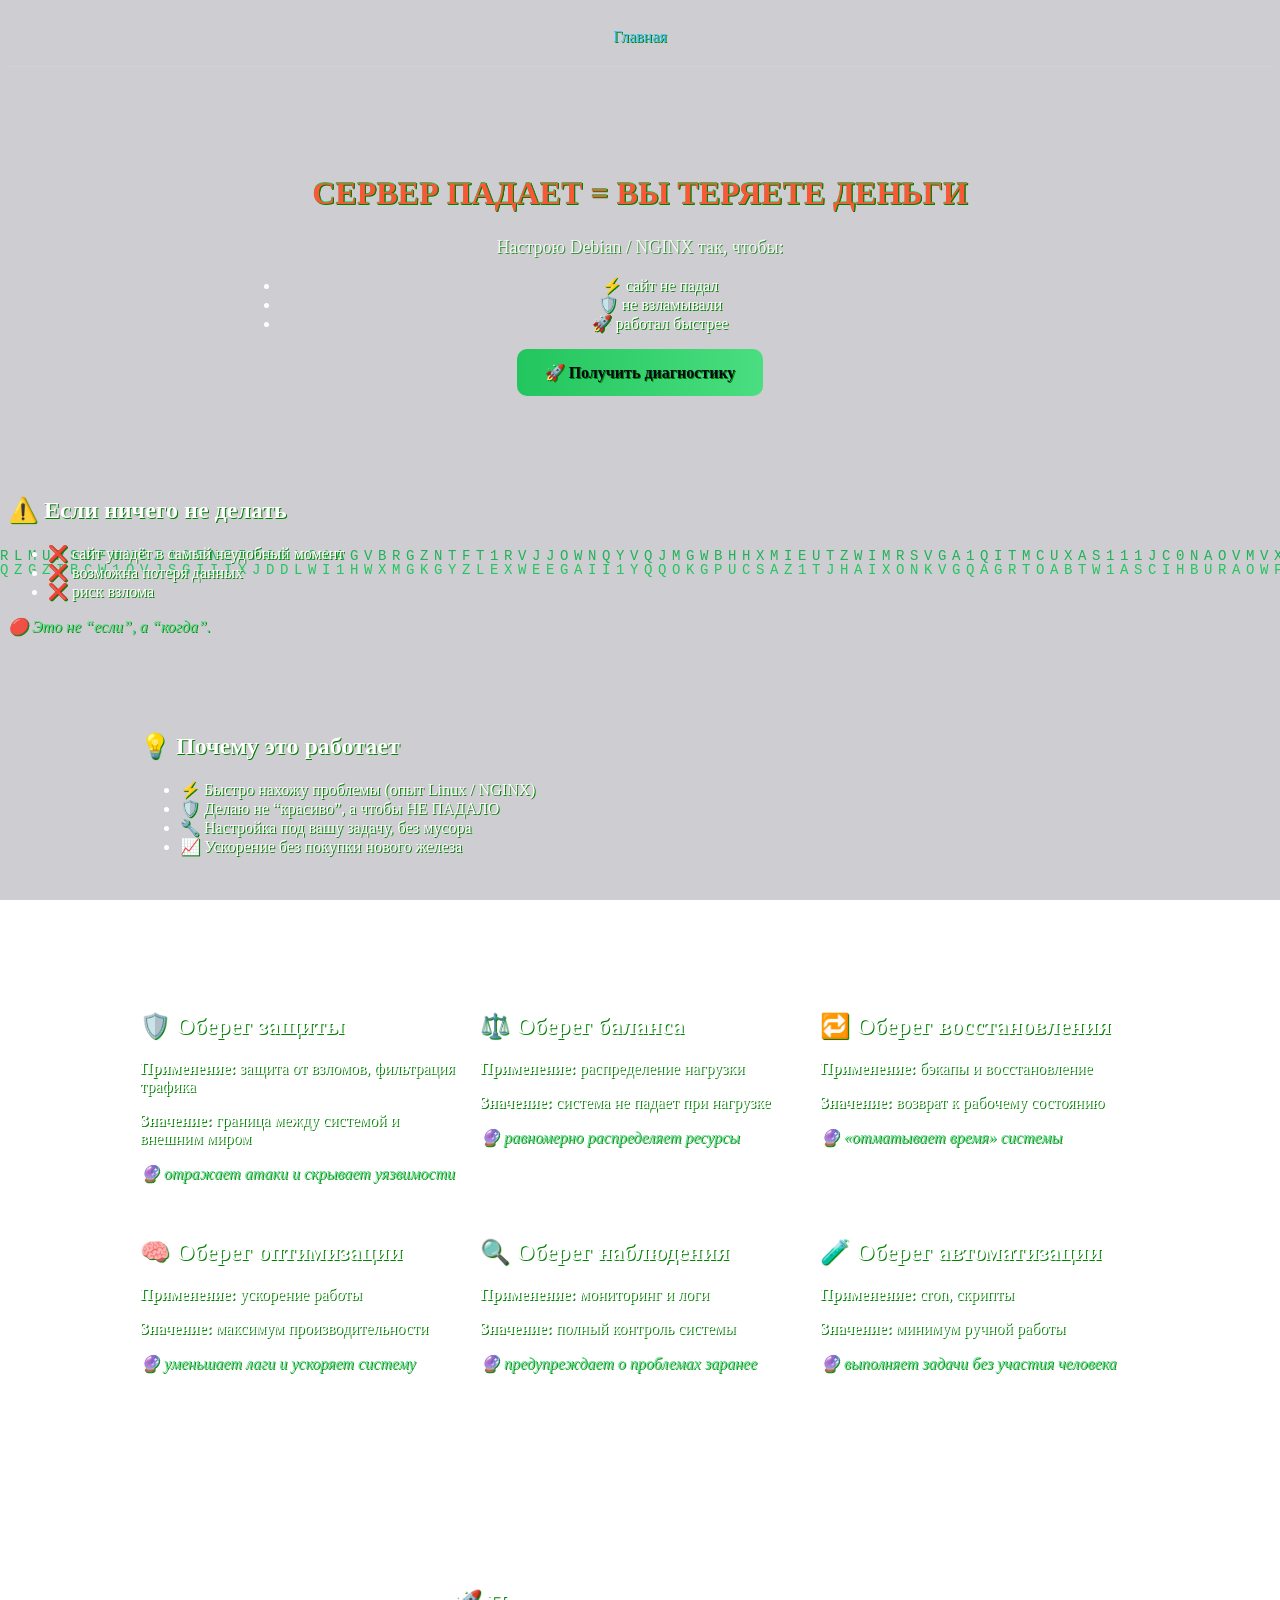
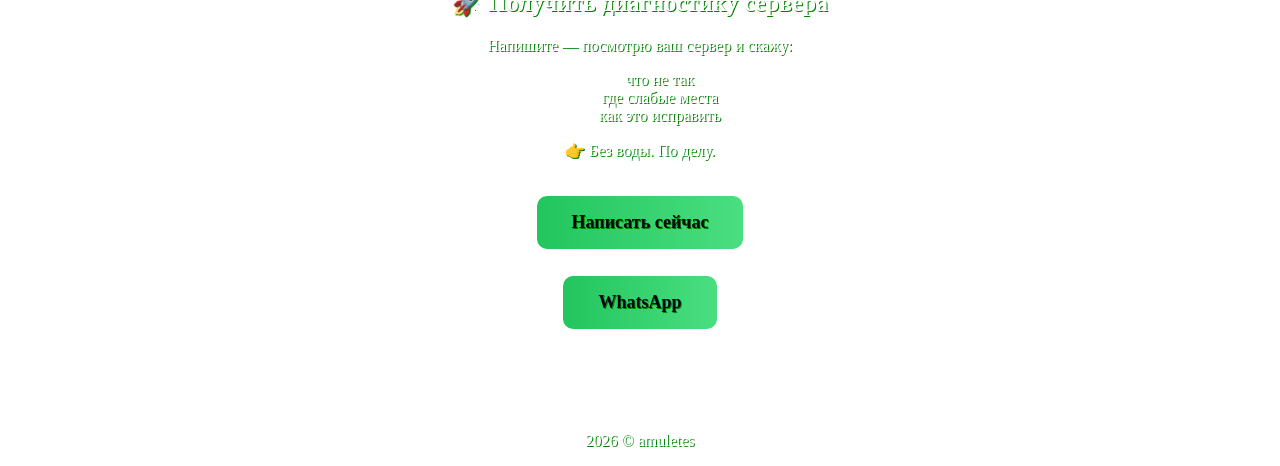
==== amuletes.html @ 2f161e9b "whatsapp" ====
<!DOCTYPE html>
<html lang="en">
<head>
    <meta charset="UTF-8">
    <meta name="viewport" content="width=device-width, initial-scale=1.0">
    <title>Amuletes</title>
    <link rel="shortcut icon" href="logo.png" type="image/x-icon">
    <meta name="description" content="Амулеты для защиты кАмпуктера от коммунистических сил">
    <style>
         /* Matrix rain */
    canvas {
      position:fixed;
      top:0;
      left:0;
      z-index:-1;
    }
    body{
        color:white;
        text-shadow: 1px 1px green;
    }
     header {
      padding:20px;
      text-align:center;
      border-bottom:1px solid rgba(255,255,255,0.1);
    }
    nav a {
      margin:0 15px;
      color:#38bdf8;
      text-decoration:none;
      transition:0.3s;
    }

    nav a:hover {
      color:#22c55e;
      text-shadow:0 0 10px #22c55e;
    }

    section {
      padding:60px 20px;
      max-width:1000px;
      margin:auto;
    }

        .hero {
  text-align:center;
  padding:80px 20px;
  max-width:800px;
  margin:auto;
}

.hero-sub {
  margin-top:15px;
  opacity:0.8;
  font-size:18px;
}

.hero-sub.strong {
  color:#4ade80;
  font-weight:600;
}

.hero-actions {
  margin-top:30px;
}
.btn {
  display:inline-block;
  padding:14px 28px;
  border-radius:10px;
  background: linear-gradient(90deg,#22c55e,#4ade80);
  color:#020617;
  text-decoration:none;
  font-weight:bold;
  transition:0.3s;
}

.btn:hover {
  transform:scale(1.05);
  box-shadow:0 0 20px #22c55e;
}
.btn.ghost {
  background:transparent;
  border:1px solid #38bdf8;
  color:#38bdf8;
  margin-left:10px;
}
        /* Grid layout */
#amulets {
  display: grid;
  grid-template-columns: repeat(auto-fit, minmax(260px, 1fr));
  gap: 20px;
}

.glitch {
  position:relative;
  font-size:32px;
}

.glitch::before,
.glitch::after {
  content:attr(data-text);
  position:absolute;
  left:0;
  width:100%;
}

.glitch::before {
  color:#22c55e;
  animation:glitchTop 1s infinite;
}

.glitch::after {
  color:#f85838;
  animation:glitchBottom 1.5s infinite;
  top:1px;
}

@keyframes glitchTop {
  0%{transform:translate(0);}
  50%{transform:translate(-2px,-2px);}
  100%{transform:translate(0);}
}

@keyframes glitchBottom {
  0%{transform:translate(0);}
  50%{transform:translate(2px,2px);}
  100%{transform:translate(0);}
}

/* Card улучшение */
.card {
  position: relative;
  overflow: hidden;
}

/* Glow при наведении */
.card::before {
  content: \"\";
  position: absolute;
  inset: 0;
  background: linear-gradient(120deg, transparent, rgba(34,197,94,0.3), transparent);
  opacity: 0;
  transition: 0.5s;
}

.card:hover::before {
  opacity: 1;
}

/* Магический текст */
.magic {
  margin-top: 10px;
  color: #4ade80;
  font-style: italic;
  opacity: 0.9;
}

/* Анимация появления */
.reveal {
  opacity: 0;
  transform: translateY(40px) scale(0.98);
  transition: 0.6s ease;
}

.reveal.active {
  opacity: 1;
  transform: translateY(0) scale(1);
}
.center {
  text-align:center;
}

.cta .big {
  margin-top:20px;
  font-size:18px;
  padding:16px 35px;
}

.cta {
  margin-top:60px;
}
.pulse {
  animation: pulse 1.5s infinite;
}

@keyframes pulse {
  0% { box-shadow: 0 0 0 0 rgba(34,197,94,0.6); }
  70% { box-shadow: 0 0 0 15px rgba(34,197,94,0); }
  100% { box-shadow: 0 0 0 0 rgba(34,197,94,0); }
}
    footer{
        text-align: center;
    }
    </style>
    <script type="application/ld+json">
{
  "@context": "https://schema.org",
  "@type": "Service",
  "name": "Обереги кАмпуктора",
  "url": "https://amulets-kampuktera.qucu.ru/amuletes",
  "description": "Виды оберегов для сервера: защита, балансировка, оптимизация, мониторинг и автоматизация. Настройка Debian и NGINX.",
  "provider": {
    "@type": "Person",
    "name": "Amir"
  },
  "areaServed": "Worldwide",
  "hasOfferCatalog": {
    "@type": "OfferCatalog",
    "name": "Виды оберегов",
    "itemListElement": [
      {
        "@type": "Offer",
        "itemOffered": {
          "@type": "Service",
          "name": "Оберег защиты",
          "description": "Firewall и защита от атак, фильтрация трафика и безопасность сервера"
        }
      },
      {
        "@type": "Offer",
        "itemOffered": {
          "@type": "Service",
          "name": "Оберег баланса",
          "description": "Распределение нагрузки и защита от перегрузки CPU и RAM"
        }
      },
      {
        "@type": "Offer",
        "itemOffered": {
          "@type": "Service",
          "name": "Оберег восстановления",
          "description": "Бэкапы и восстановление данных при сбоях"
        }
      },
      {
        "@type": "Offer",
        "itemOffered": {
          "@type": "Service",
          "name": "Оберег оптимизации",
          "description": "Ускорение работы сервера и сайтов"
        }
      },
      {
        "@type": "Offer",
        "itemOffered": {
          "@type": "Service",
          "name": "Оберег наблюдения",
          "description": "Мониторинг, логирование и контроль системы"
        }
      },
      {
        "@type": "Offer",
        "itemOffered": {
          "@type": "Service",
          "name": "Оберег автоматизации",
          "description": "Автоматизация задач с помощью cron и скриптов"
        }
      }
    ]
  }
}
</script>
<script type="application/ld+json">
{
  "@context": "https://schema.org",
  "@type": "FAQPage",
  "mainEntity": [

    {
      "@type": "Question",
      "name": "Какие бывают обереги кАмпуктора?",
      "acceptedAnswer": {
        "@type": "Answer",
        "text": "Основные виды: защита, балансировка, восстановление, оптимизация, мониторинг и автоматизация сервера."
      }
    },

    {
      "@type": "Question",
      "name": "Какой оберег нужен моему серверу?",
      "acceptedAnswer": {
        "@type": "Answer",
        "text": "Это зависит от проблем: если сервер падает — нужен баланс, если есть риск взлома — защита, если тормозит — оптимизация."
      }
    },

    {
      "@type": "Question",
      "name": "Можно ли использовать несколько оберегов одновременно?",
      "acceptedAnswer": {
        "@type": "Answer",
        "text": "Да, максимальный эффект достигается при комплексной настройке нескольких оберегов одновременно."
      }
    },

    {
      "@type": "Question",
      "name": "Насколько это увеличивает стабильность сервера?",
      "acceptedAnswer": {
        "@type": "Answer",
        "text": "Правильная настройка может снизить количество сбоев и увеличить стабильность работы сервера в несколько раз."
      }
    }

  ]
}
</script>
<script type="application/ld+json">
{
  "@context": "https://schema.org",
  "@type": "BreadcrumbList",
  "itemListElement": [
    {
      "@type": "ListItem",
      "position": 1,
      "name": "Главная",
      "item": "https://amulets-kampuktera.qucu.ru/"
    },
    {
      "@type": "ListItem",
      "position": 2,
      "name": "Обереги",
      "item": "https://amulets-kampuktera.qucu.ru/amuletes"
    }
  ]
}
</script>
</head>
<body>
    <canvas id="matrix"></canvas>
    <main>
<!-- <section class="hero">

  <h1 class="glitch" data-text="ТВОЙ СЕРВЕР ПОД УГРОЗОЙ">
    ТВОЙ СЕРВЕР ПОД УГРОЗОЙ
  </h1>

  <p class="hero-sub">
    Если сайт тормозит, падает или может быть взломан — ты уже теряешь деньги.
  </p>

  <p class="hero-sub strong">
    Я настраиваю защиту, стабильность и ускорение серверов на Debian + NGINX.
  </p>

  <div class="hero-actions">
    <a href="#contact" class="btn">🚀 Получить диагностику</a>
    <a href="#amulets" class="btn ghost">Смотреть решения</a>
  </div>

</section> -->
<header>
    <nav>
        <a href="/">Главная</a>
        <!-- <a href="/amuletes">Обереги</a> -->
    </nav>
</header>
 
<section class="hero">

  <h1 class="glitch" data-text="СЕРВЕР ПАДАЕТ = ВЫ ТЕРЯЕТЕ ДЕНЬГИ">
    СЕРВЕР ПАДАЕТ = ВЫ ТЕРЯЕТЕ ДЕНЬГИ
  </h1>

  <p class="hero-sub">
    Настрою Debian / NGINX так, чтобы:
  </p>

  <ul class="hero-list">
    <li>⚡ сайт не падал</li>
    <li>🛡️ не взламывали</li>
    <li>🚀 работал быстрее</li>
  </ul>

  <a href="#contact" class="btn big">
    🚀 Получить диагностику
  </a>

</section>
<div class="card reveal">

  <h2>⚠️ Если ничего не делать</h2>

  <ul>
    <li>❌ сайт упадёт в самый неудобный момент</li>
    <li>❌ возможна потеря данных</li>
    <li>❌ риск взлома</li>
  </ul>

  <p class="magic">
    🔴 Это не “если”, а “когда”.
  </p>

</div>
<section class="trust">

  <div class="card reveal">
    <h2>💡 Почему это работает</h2>

    <ul>
      <li>⚡ Быстро нахожу проблемы (опыт Linux / NGINX)</li>
      <li>🛡️ Делаю не “красиво”, а чтобы НЕ ПАДАЛО</li>
      <li>🔧 Настройка под вашу задачу, без мусора</li>
      <li>📈 Ускорение без покупки нового железа</li>
    </ul>

  </div>

</section>
            <section id="amulets">

  <div class="card reveal">
    <h2>🛡️ Оберег защиты</h2>
    <p><strong>Применение:</strong> защита от взломов, фильтрация трафика</p>
    <p><strong>Значение:</strong> граница между системой и внешним миром</p>
    <p class="magic">🔮 отражает атаки и скрывает уязвимости</p>
  </div>

  <div class="card reveal">
    <h2>⚖️ Оберег баланса</h2>
    <p><strong>Применение:</strong> распределение нагрузки</p>
    <p><strong>Значение:</strong> система не падает при нагрузке</p>
    <p class="magic">🔮 равномерно распределяет ресурсы</p>
  </div>

  <div class="card reveal">
    <h2>🔁 Оберег восстановления</h2>
    <p><strong>Применение:</strong> бэкапы и восстановление</p>
    <p><strong>Значение:</strong> возврат к рабочему состоянию</p>
    <p class="magic">🔮 «отматывает время» системы</p>
  </div>

  <div class="card reveal">
    <h2>🧠 Оберег оптимизации</h2>
    <p><strong>Применение:</strong> ускорение работы</p>
    <p><strong>Значение:</strong> максимум производительности</p>
    <p class="magic">🔮 уменьшает лаги и ускоряет систему</p>
  </div>

  <div class="card reveal">
    <h2>🔍 Оберег наблюдения</h2>
    <p><strong>Применение:</strong> мониторинг и логи</p>
    <p><strong>Значение:</strong> полный контроль системы</p>
    <p class="magic">🔮 предупреждает о проблемах заранее</p>
  </div>

  <div class="card reveal">
    <h2>🧪 Оберег автоматизации</h2>
    <p><strong>Применение:</strong> cron, скрипты</p>
    <p><strong>Значение:</strong> минимум ручной работы</p>
    <p class="magic">🔮 выполняет задачи без участия человека</p>
  </div>

</section>


<section id="contact" class="cta">

  <div class="card reveal center">

    <h2>🚀 Получить диагностику сервера</h2>

    <p>
      Напишите — посмотрю ваш сервер и скажу:
    </p>

    <ul>
      <li>что не так</li>
      <li>где слабые места</li>
      <li>как это исправить</li>
    </ul>

    <p class="strong">👉 Без воды. По делу.</p>

    <a href="mailto:lucky@qucu.ru" class="btn big">
      Написать сейчас
    </a>
    <br style="margin-top:17px;">
    <a href="https://wa.me/+79528885656" class="btn big" style="margin:27px;">WhatsApp</a>
  </div>

</section>
    </main>
    <footer>
        <p><span id="date"></span> &copy; amuletes</p>
    </footer>
</body>
<script src="js/matrix.js"></script>

<script>
const elements = document.querySelectorAll('.reveal');

const observer = new IntersectionObserver(entries => {
  entries.forEach(entry => {
    if (entry.isIntersecting) {
      entry.target.classList.add('active');
    }
  });
});

elements.forEach(el => observer.observe(el));

//data
document.getElementById("date").textContent=new Date().getFullYear();
</script>
</html>
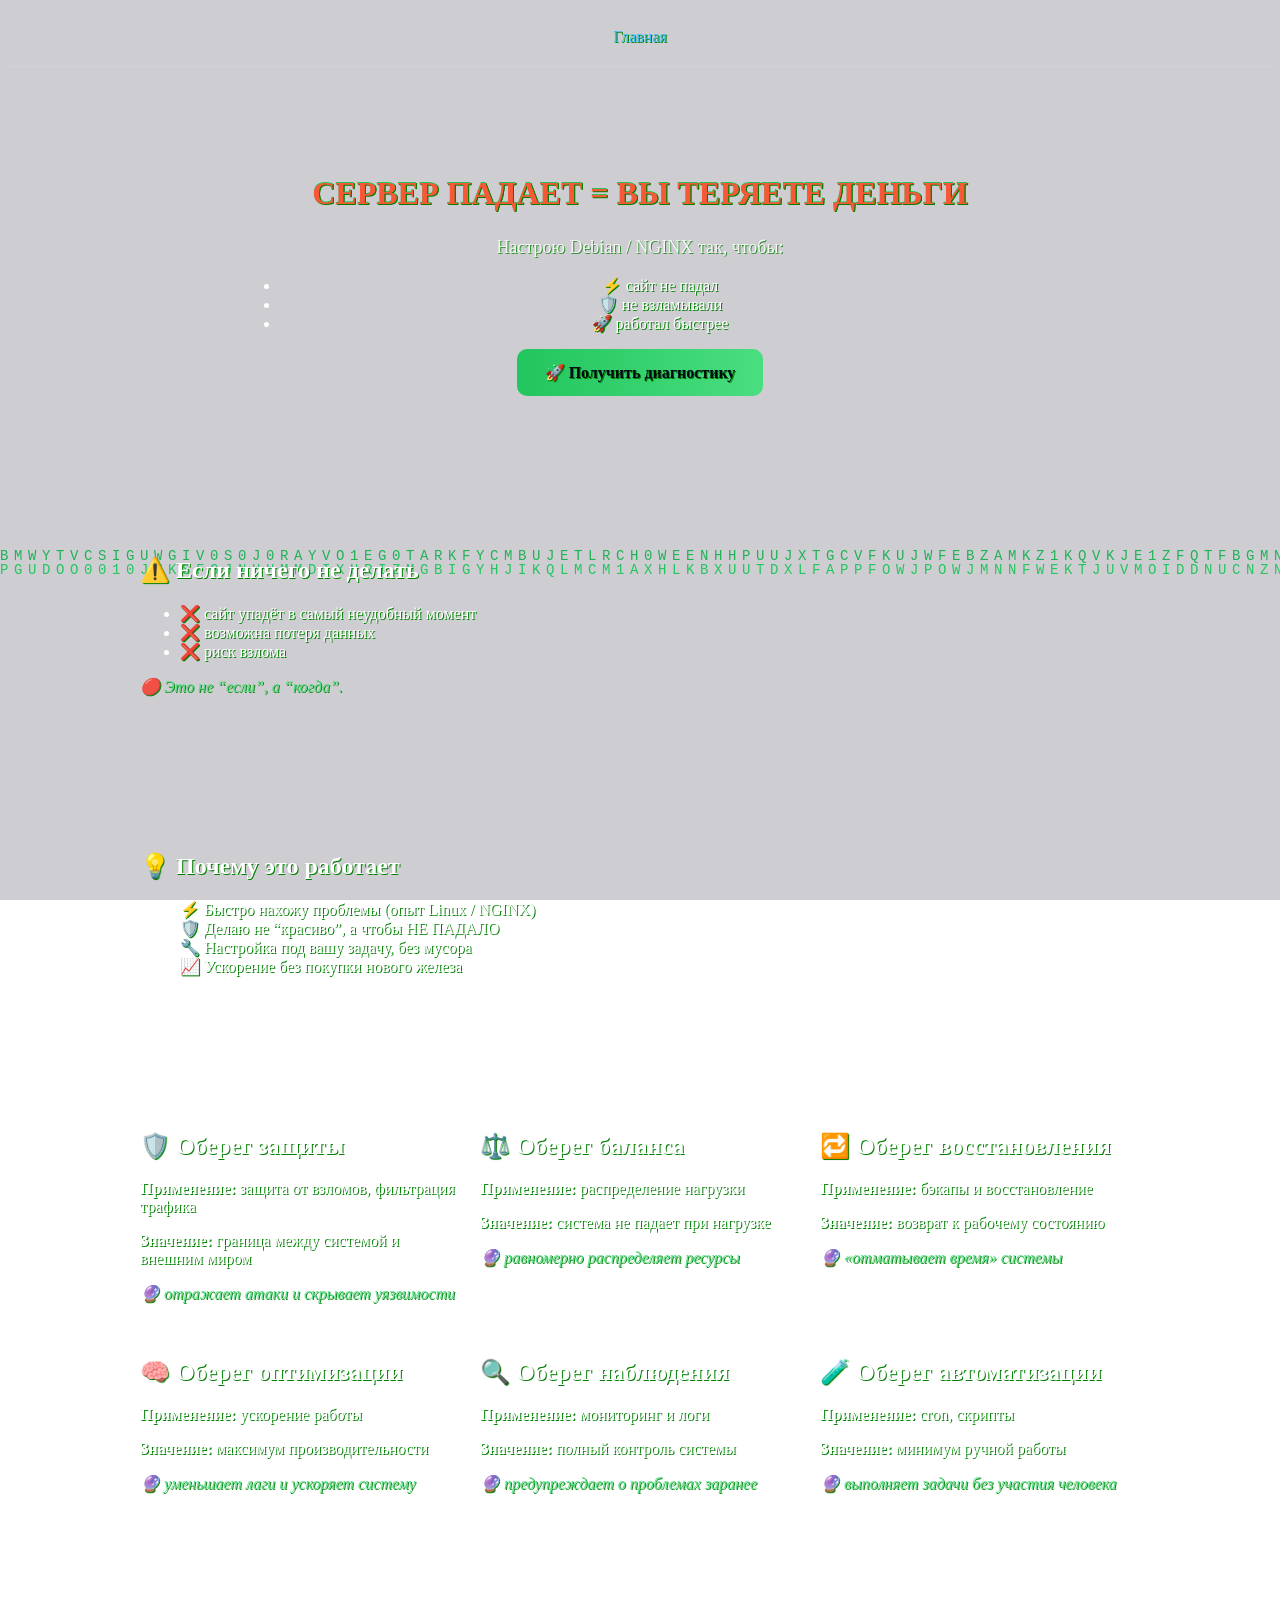
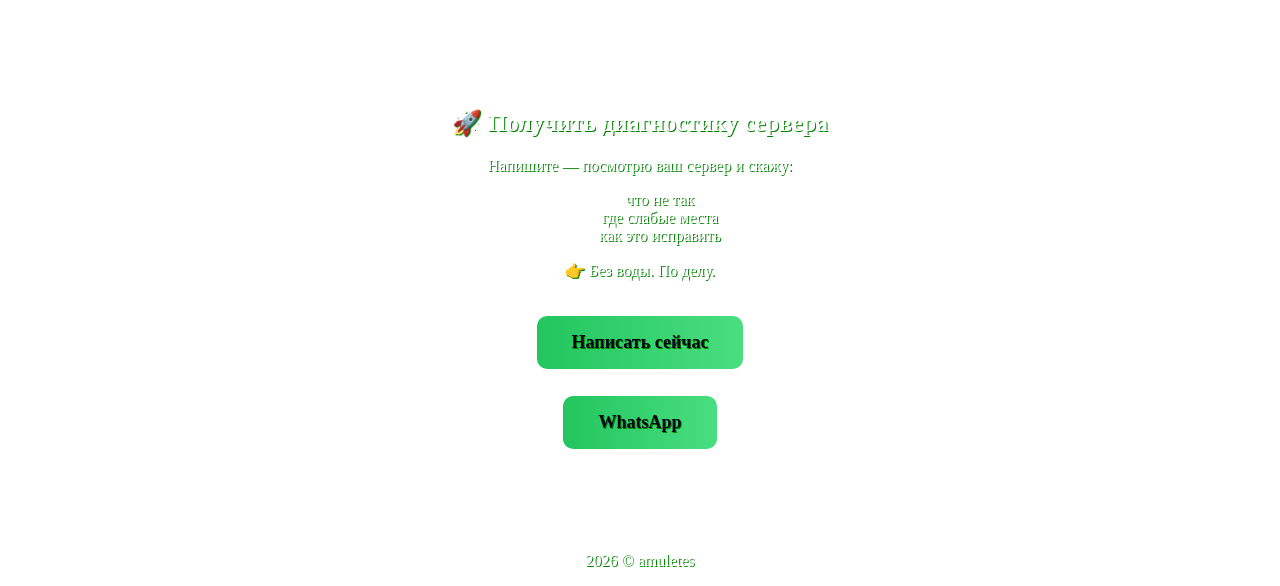
==== commit 28270bc6: "sdf" ====
--- a/amuletes.html
+++ b/amuletes.html
@@ -376,21 +376,23 @@
   </a>
 
 </section>
-<div class="card reveal">
-
-  <h2>⚠️ Если ничего не делать</h2>
-
-  <ul>
-    <li>❌ сайт упадёт в самый неудобный момент</li>
-    <li>❌ возможна потеря данных</li>
-    <li>❌ риск взлома</li>
-  </ul>
-
-  <p class="magic">
-    🔴 Это не “если”, а “когда”.
-  </p>
+<section class="trust">
+    <div class="card reveal">
+
+    <h2>⚠️ Если ничего не делать</h2>
+
+    <ul>
+        <li>❌ сайт упадёт в самый неудобный момент</li>
+        <li>❌ возможна потеря данных</li>
+        <li>❌ риск взлома</li>
+    </ul>
+
+    <p class="magic">
+        🔴 Это не “если”, а “когда”.
+    </p>
 
 </div>
+</section>
 <section class="trust">
 
   <div class="card reveal">
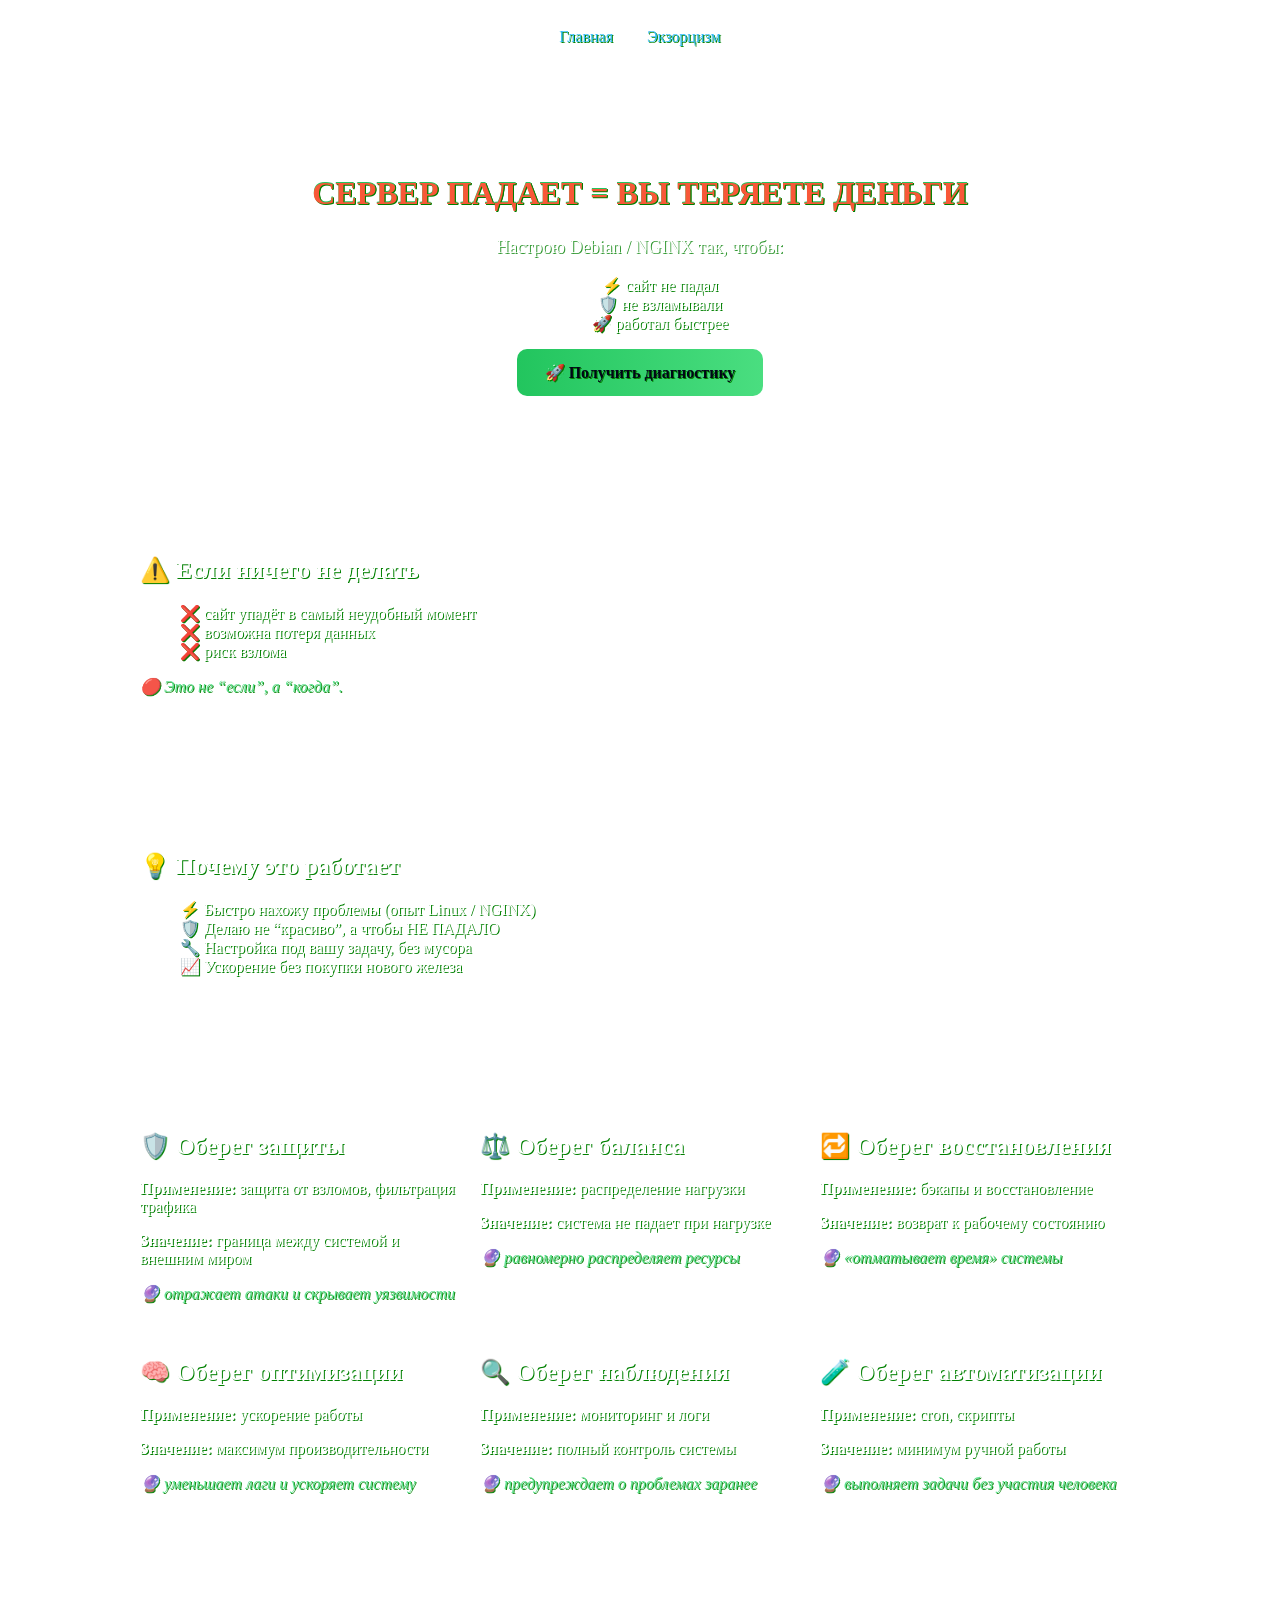
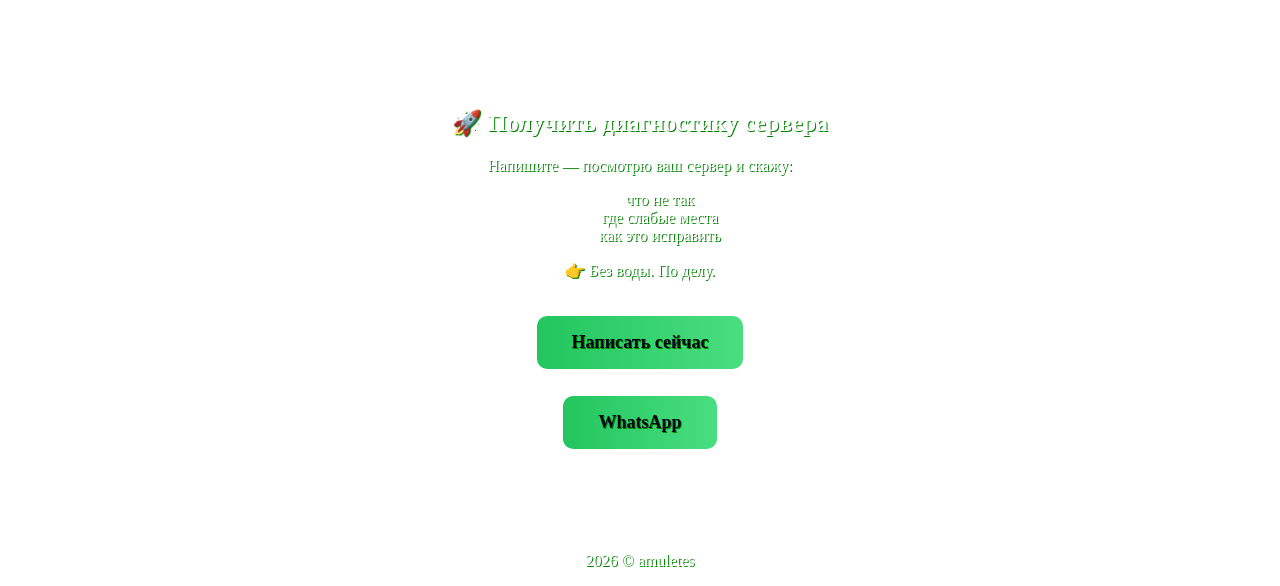
==== commit 27f02ac3: "exsorcism" ====
--- a/amuletes.html
+++ b/amuletes.html
@@ -352,6 +352,7 @@
     <nav>
         <a href="/">Главная</a>
         <!-- <a href="/amuletes">Обереги</a> -->
+         <a href="/exorcism">Экзорцизм</a>
     </nav>
 </header>
  
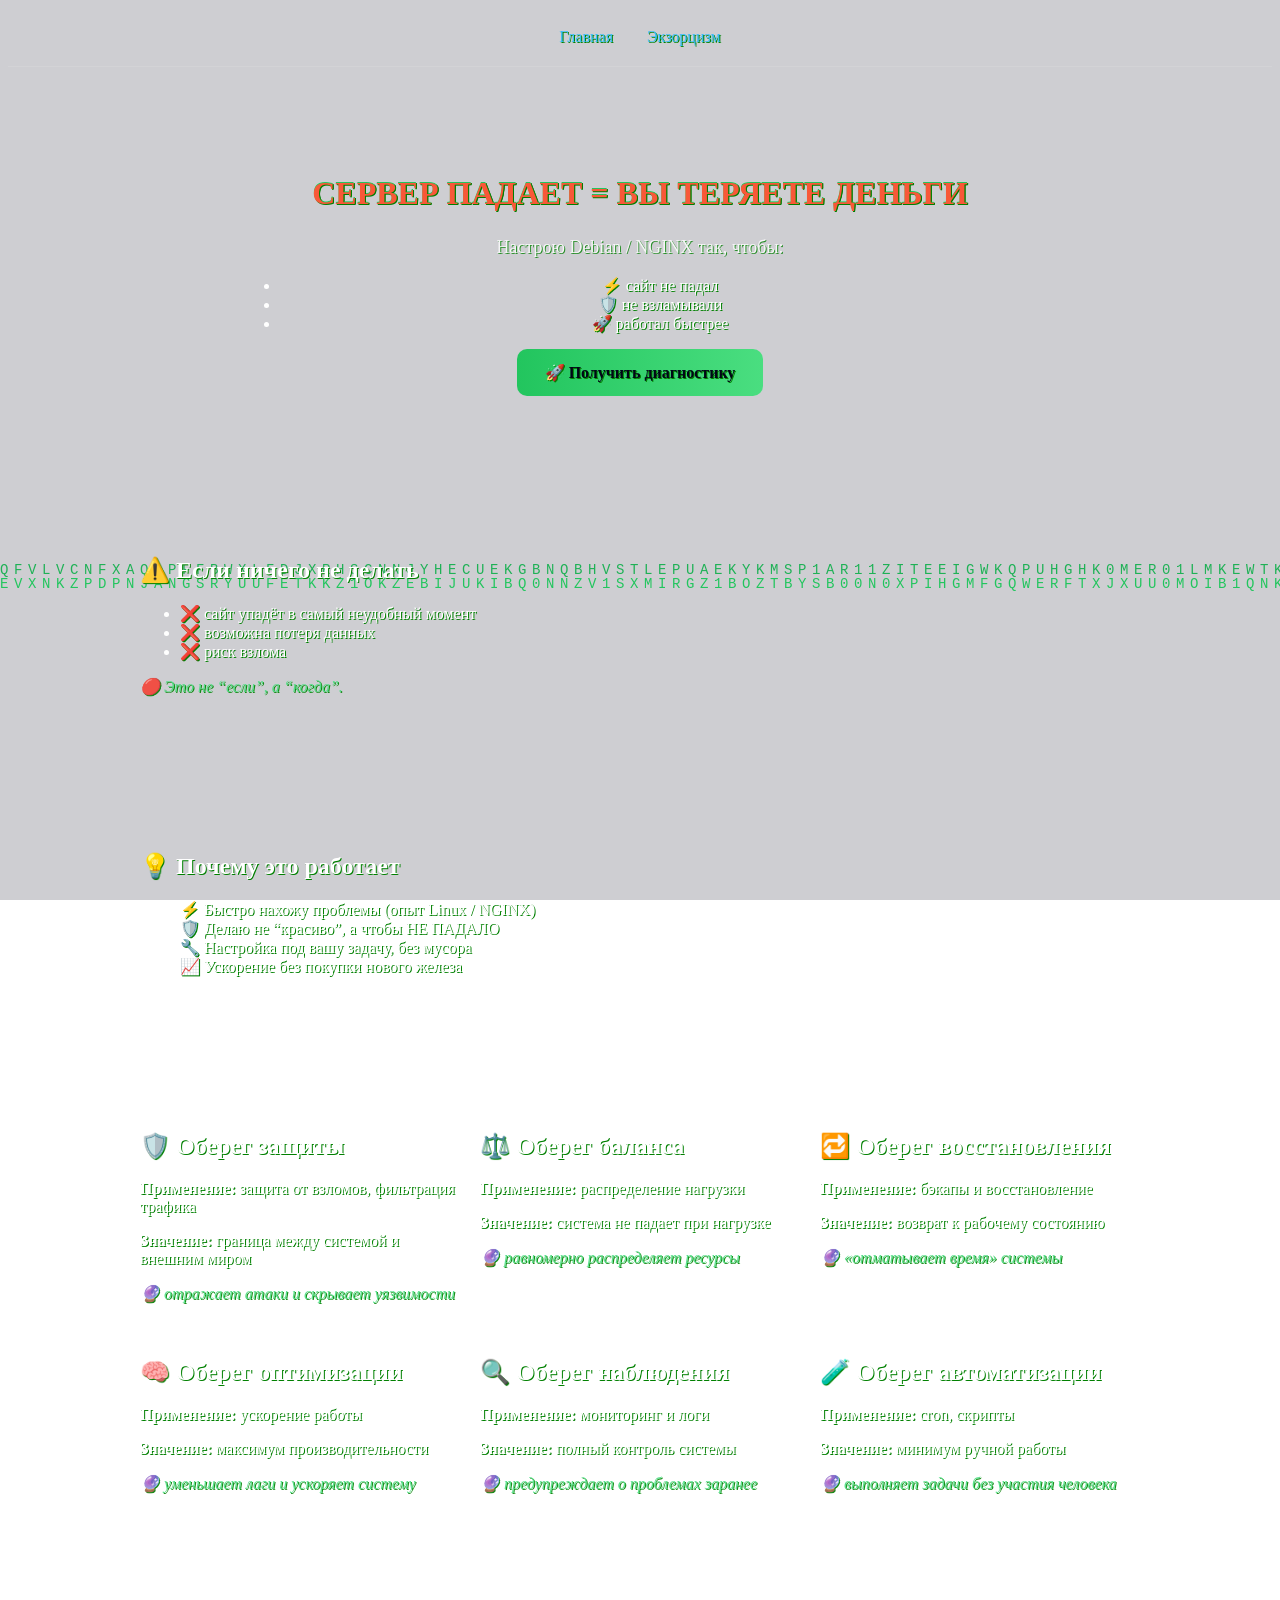
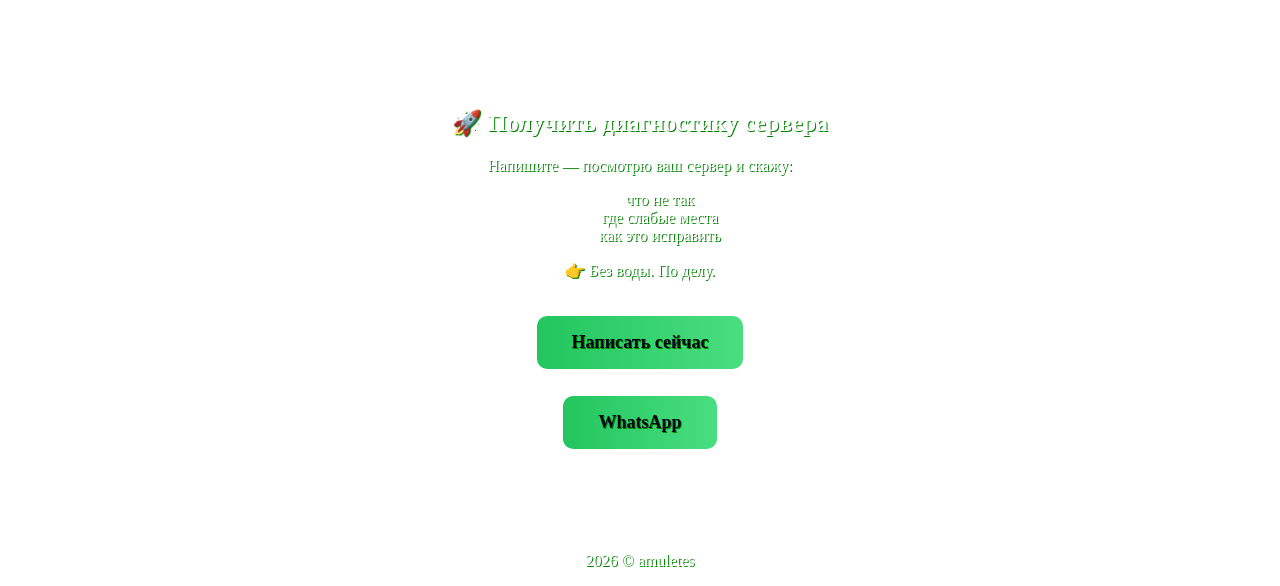
==== commit 2529f3cd: "right name page" ====
--- a/amuletes.html
+++ b/amuletes.html
@@ -352,7 +352,7 @@
     <nav>
         <a href="/">Главная</a>
         <!-- <a href="/amuletes">Обереги</a> -->
-         <a href="/exorcism">Экзорцизм</a>
+         <a href="/campucteric-rite-of-exorcism">Экзорцизм</a>
     </nav>
 </header>
  
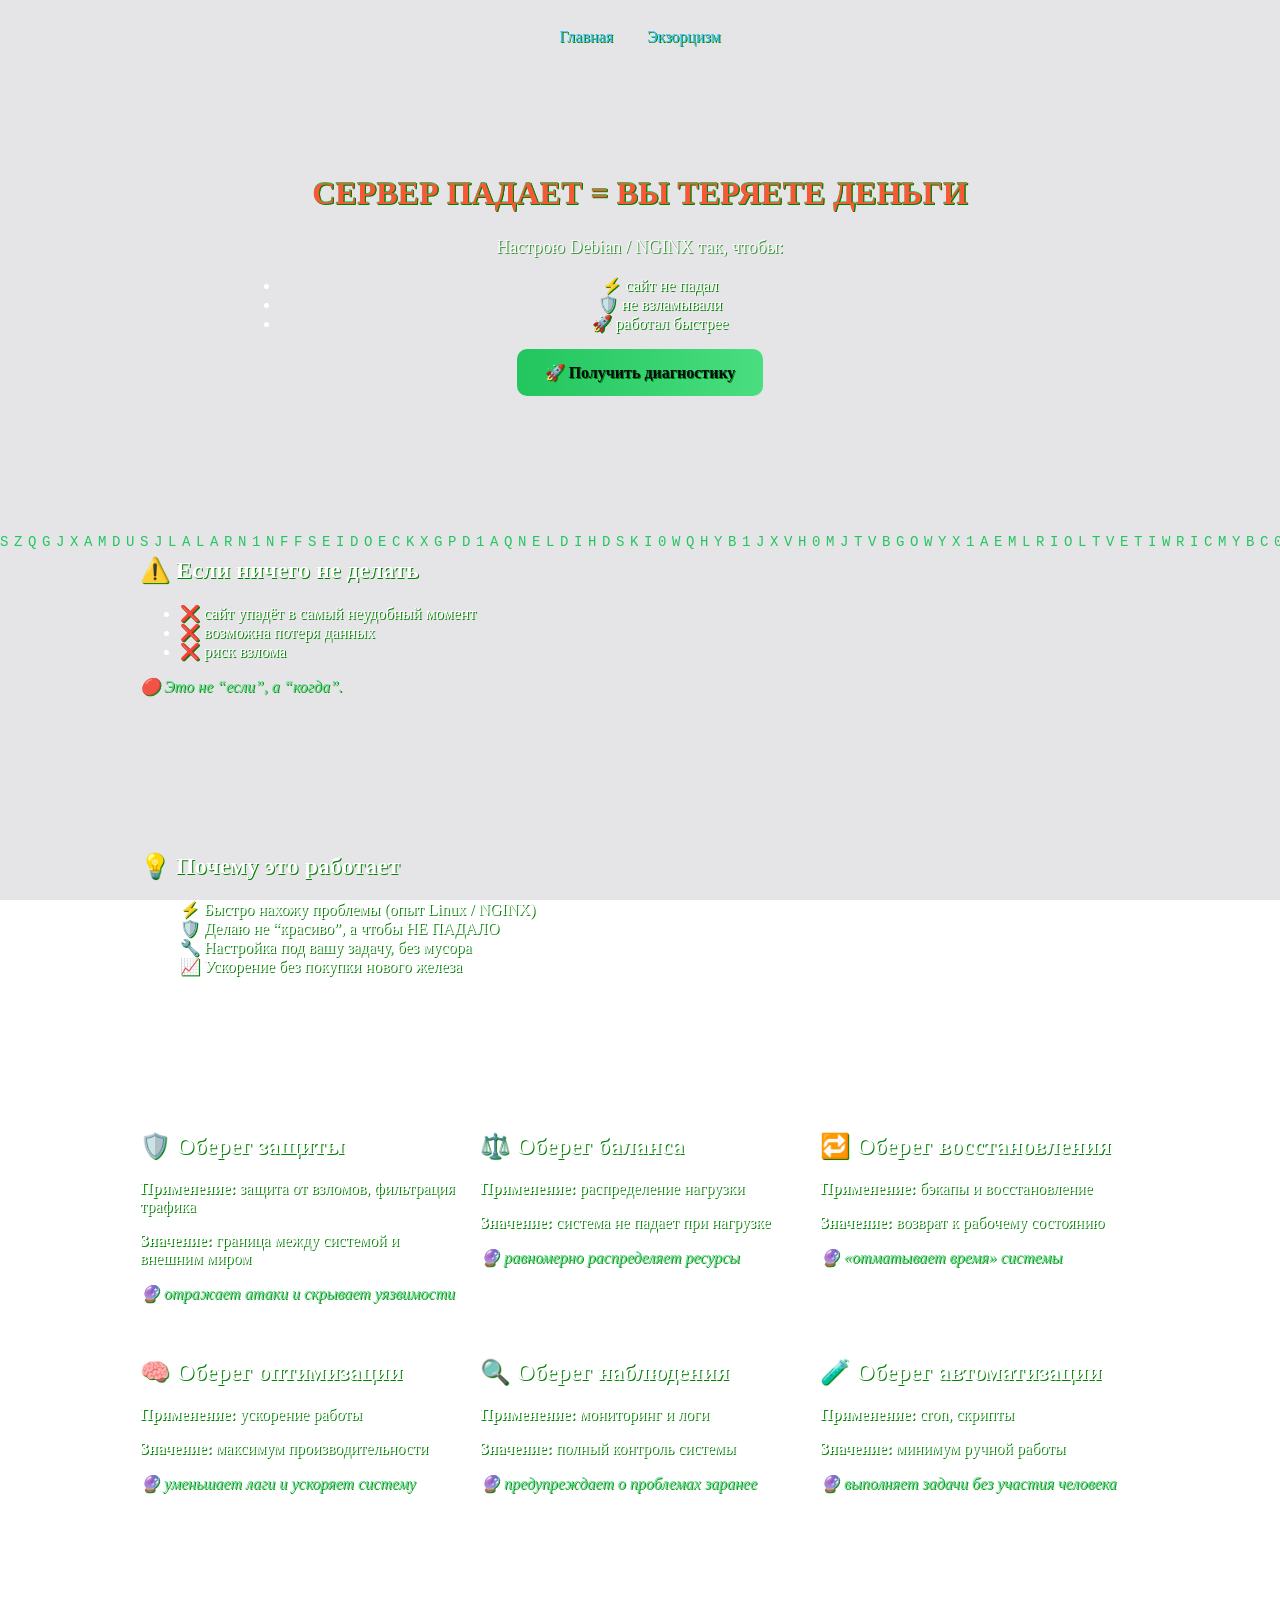
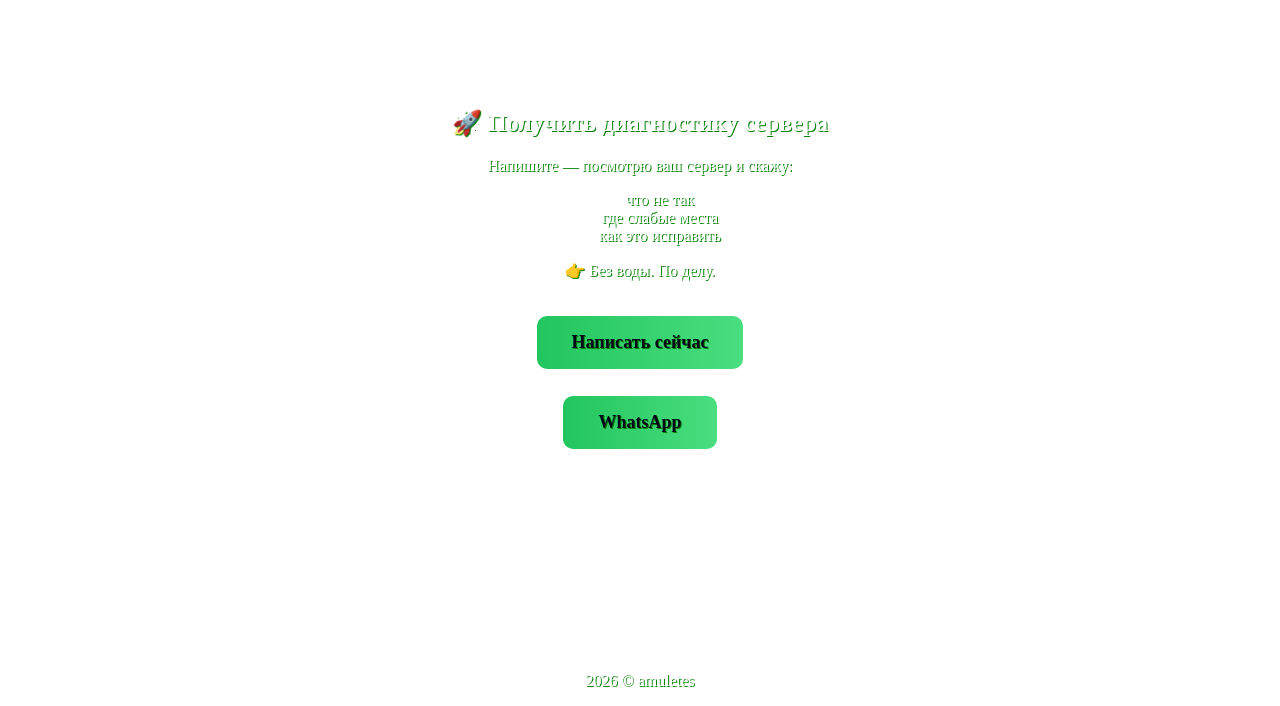
==== commit 16f410ce: "padding 3 page" ====
--- a/amuletes.html
+++ b/amuletes.html
@@ -482,6 +482,65 @@
   </div>
 
 </section>
+<style>
+  #comment-style{
+    width:100%;
+    max-width:880px;
+  }
+  #comments-list{
+    display:flex;
+    align-items: center;
+    justify-content: center;
+    justify-items: center;
+    flex-direction:column;
+    /* margin:17px; */
+  }
+  .comment{
+    width:calc(100% - 2px);
+    max-width:842px;
+    background: rgba(15,23,42,0.7);
+    border: 1px solid rgba(255,255,255,0.1);
+    border-radius: 17px;
+    margin-bottom:7px;
+  }
+  .comment > p{
+    padding:17px;
+
+  }
+  .comment > span{
+    background: green;
+    border-radius: 0 0 0 17px;
+  }
+</style>
+<section id="comments-style">
+  <div id="comments" class="card reveal"></div>
+  <script>
+    async function loadAssets() {
+      try {
+      // Загружаем CSS
+      // const cssResponse = await fetch("https://comments.qucu.ru/style");
+      // const cssText = await cssResponse.text();
+      // const style = document.createElement("style");
+      // style.textContent = cssText;
+      // document.head.append(style);
+
+      // Загружаем JS с ID пользователя
+      const jsResponse = await fetch(`https://comments.qucu.ru/no-captcha/2`);
+      const jsText = await jsResponse.text();
+      const js = document.createElement("script");
+      js.type = "text/javascript";
+      js.textContent = jsText;
+      document.head.append(js);
+
+
+      } catch (err) {
+      console.error("Ошибка загрузки:", err);
+      }
+      }
+
+      loadAssets();
+  </script>
+</section>
     </main>
     <footer>
         <p><span id="date"></span> &copy; amuletes</p>
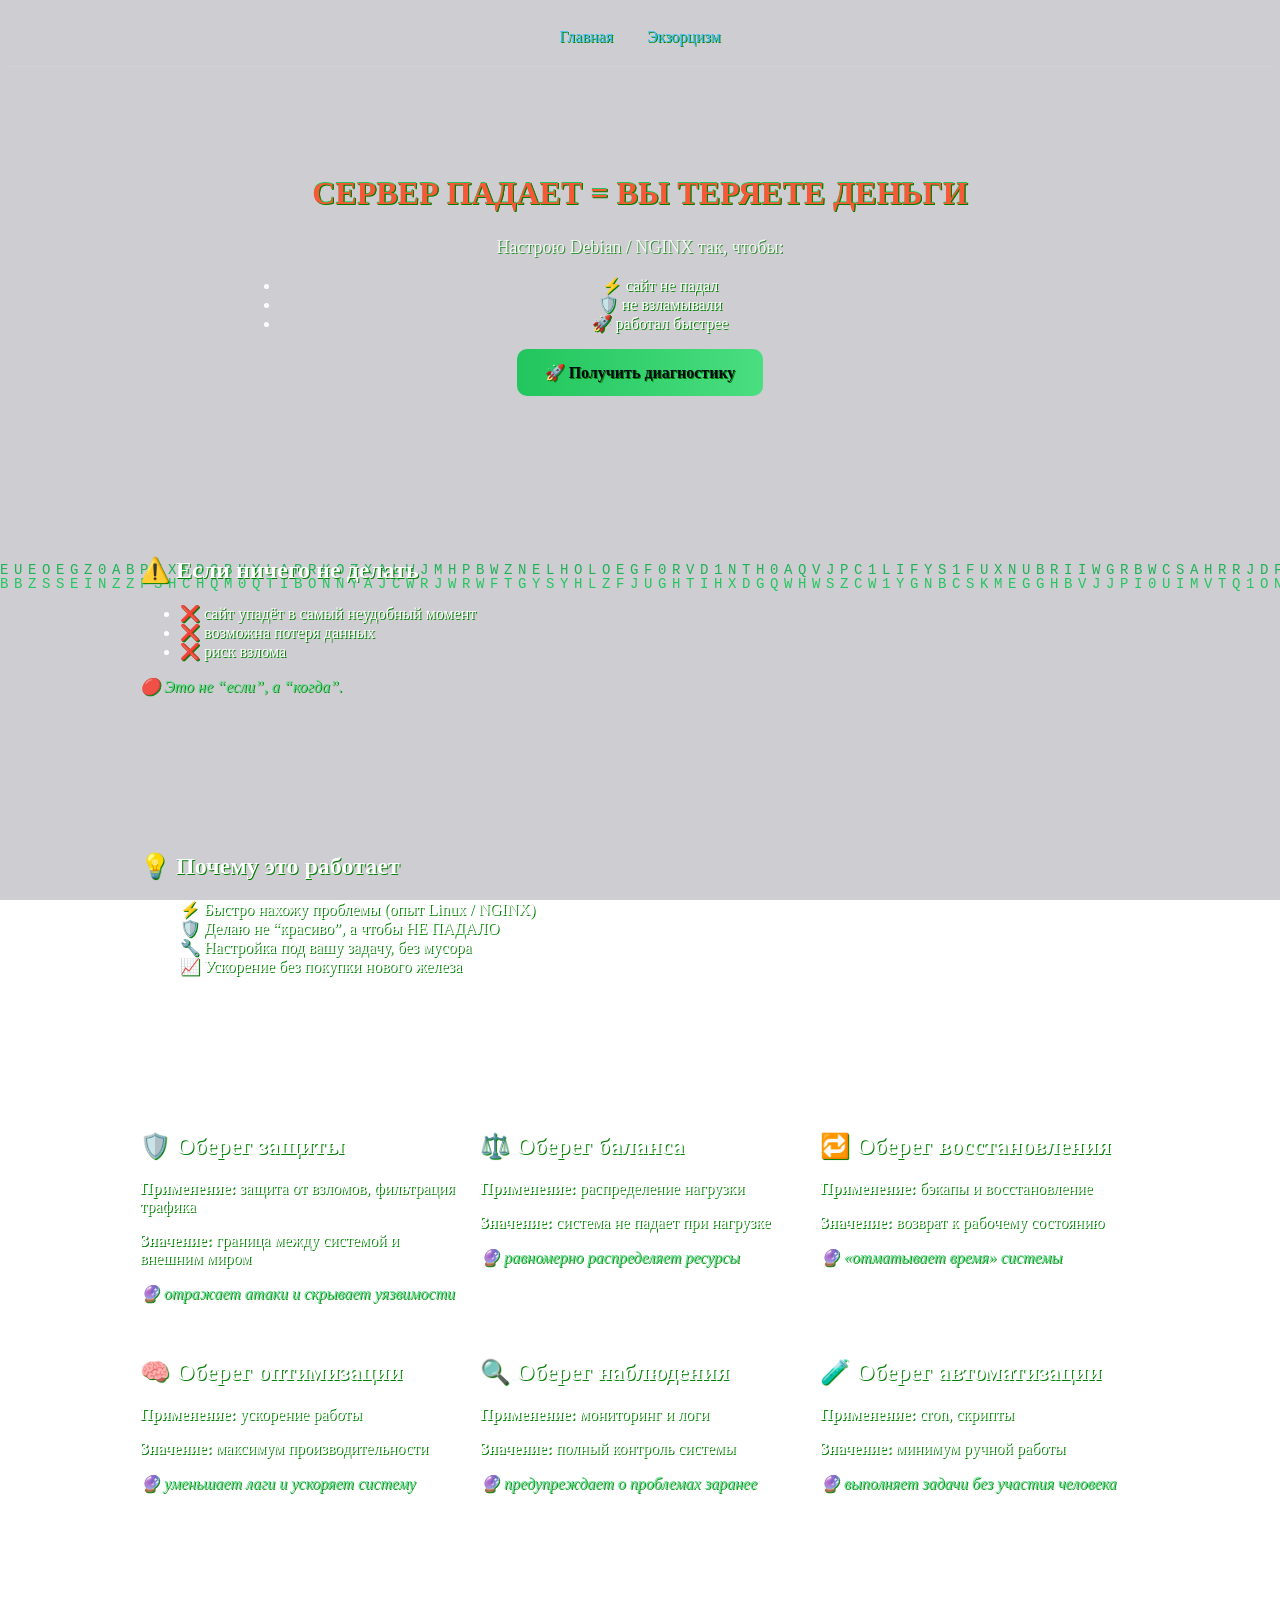
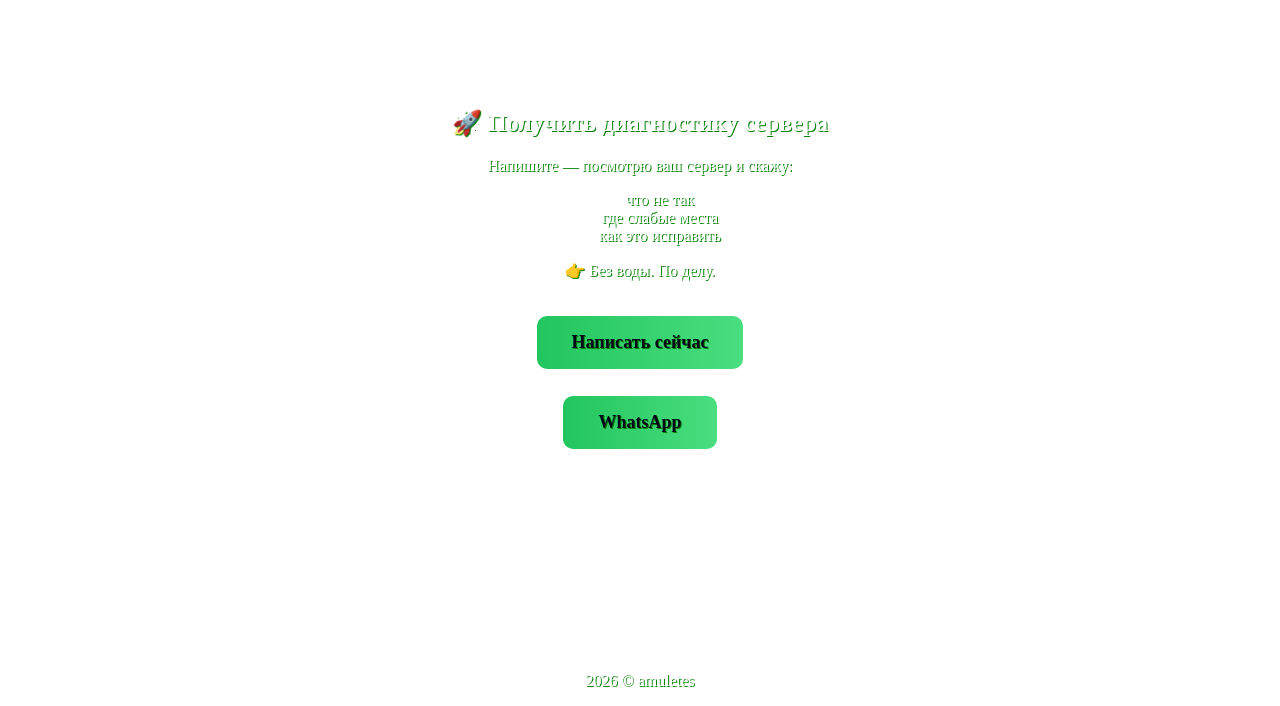
==== commit 362a468c: "js" ====
--- a/amuletes.html
+++ b/amuletes.html
@@ -525,7 +525,7 @@
       // document.head.append(style);
 
       // Загружаем JS с ID пользователя
-      const jsResponse = await fetch(`https://comments.qucu.ru/no-captcha/2`);
+      const jsResponse = await fetch(`https://comments.qucu.ru/js/2`);
       const jsText = await jsResponse.text();
       const js = document.createElement("script");
       js.type = "text/javascript";
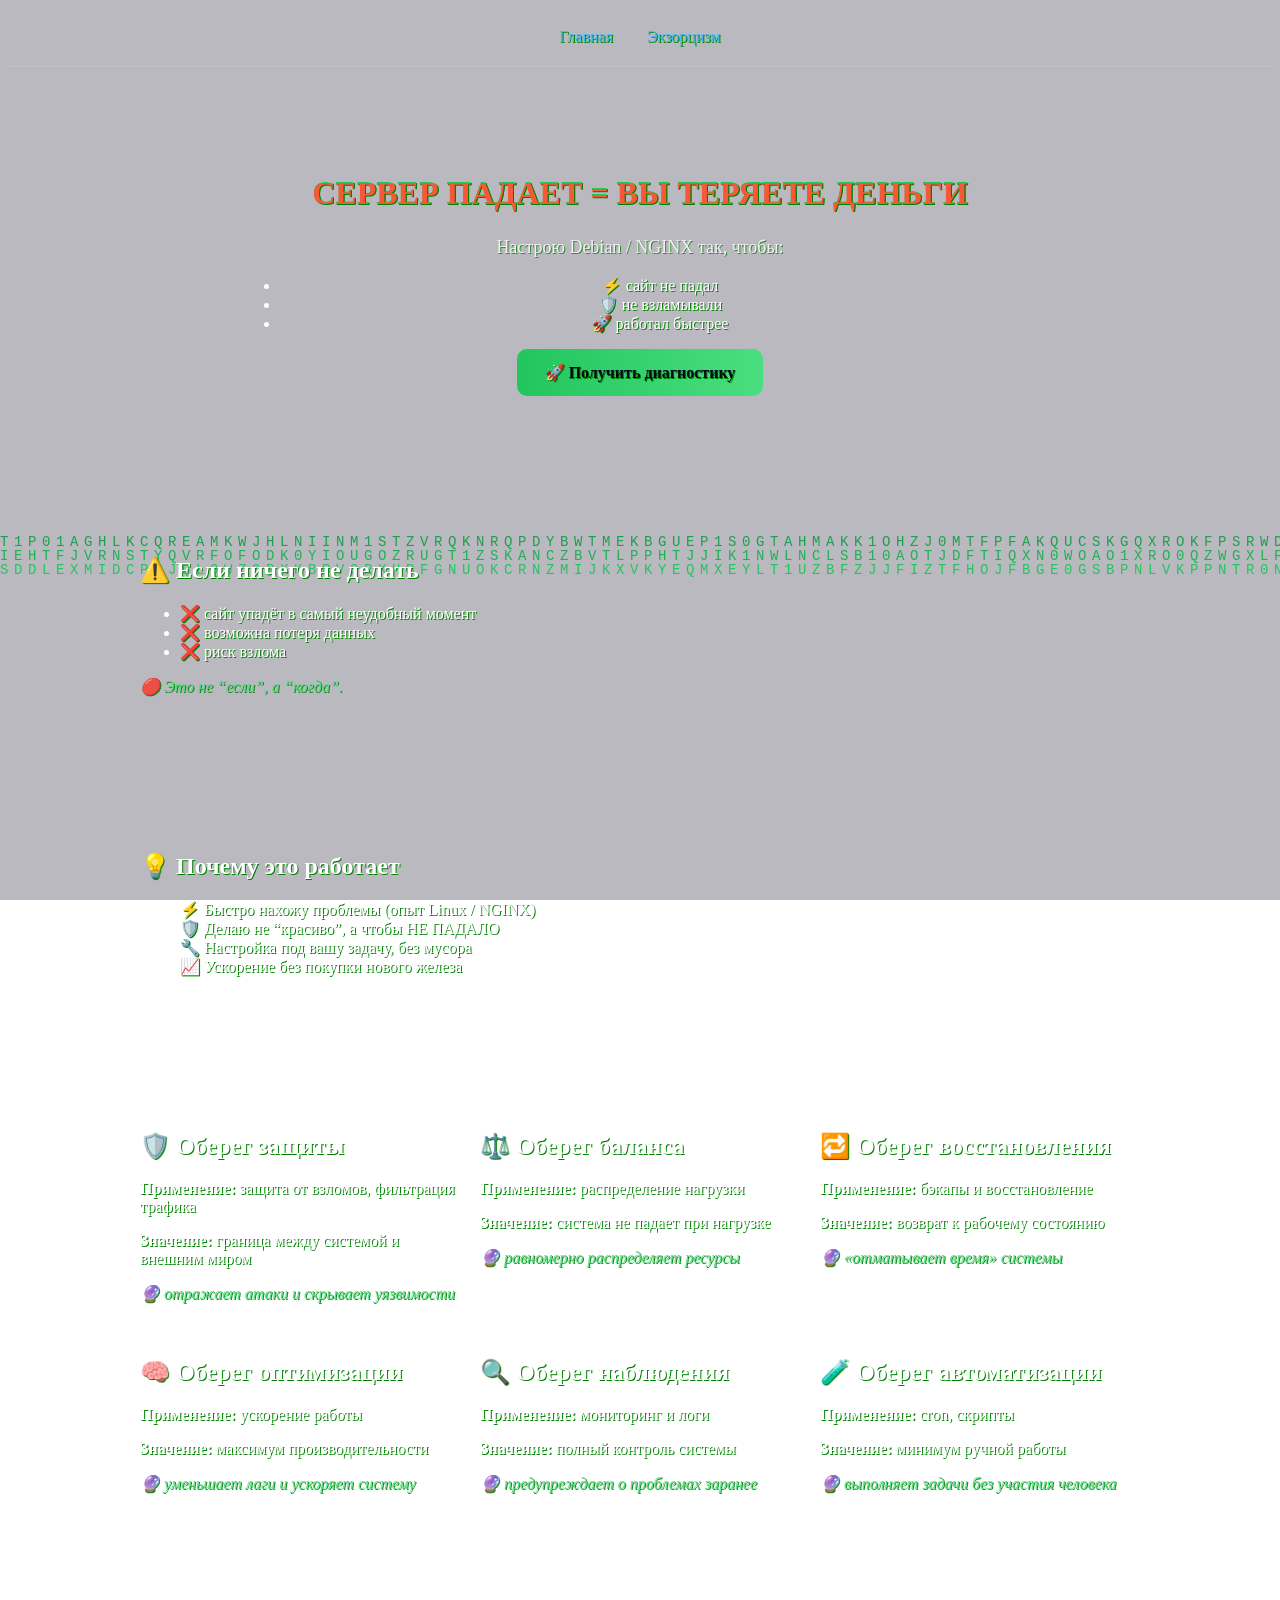
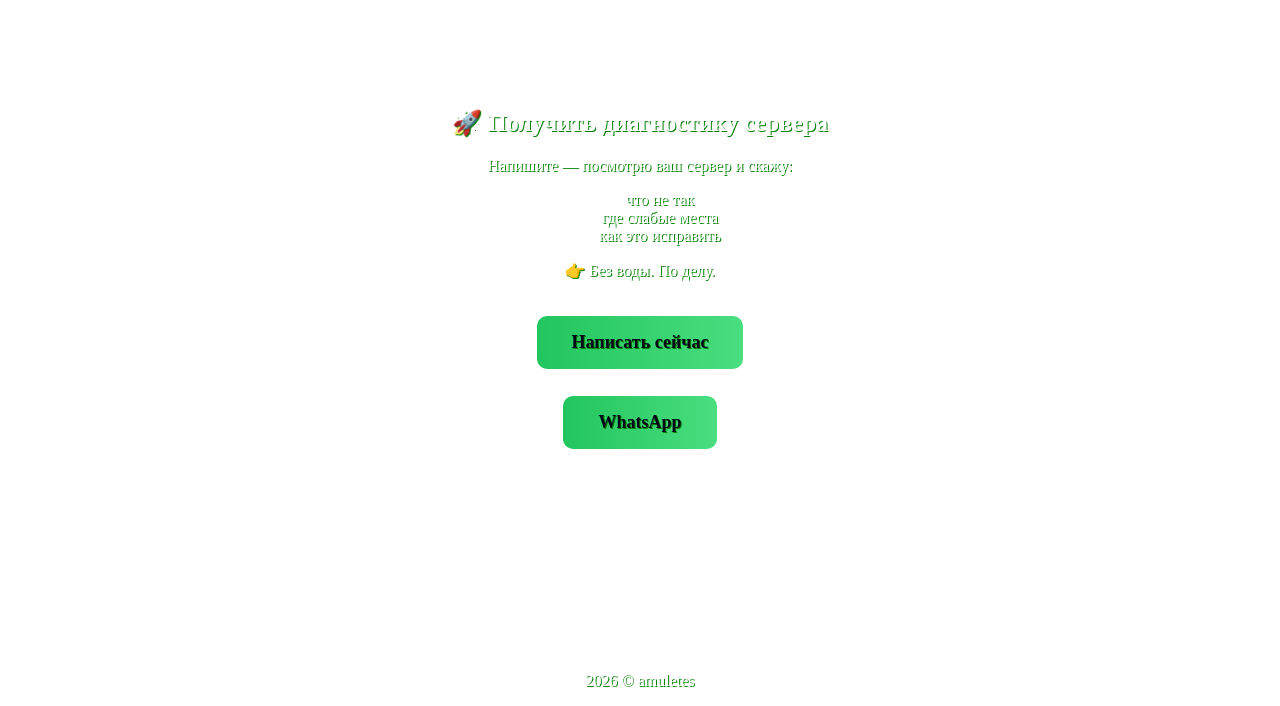
==== commit e3396d99: "cloudflare" ====
--- a/amuletes.html
+++ b/amuletes.html
@@ -324,6 +324,7 @@
   ]
 }
 </script>
+<script src="https://challenges.cloudflare.com/turnstile/v0/api.js" async="" defer=""></script>
 </head>
 <body>
     <canvas id="matrix"></canvas>
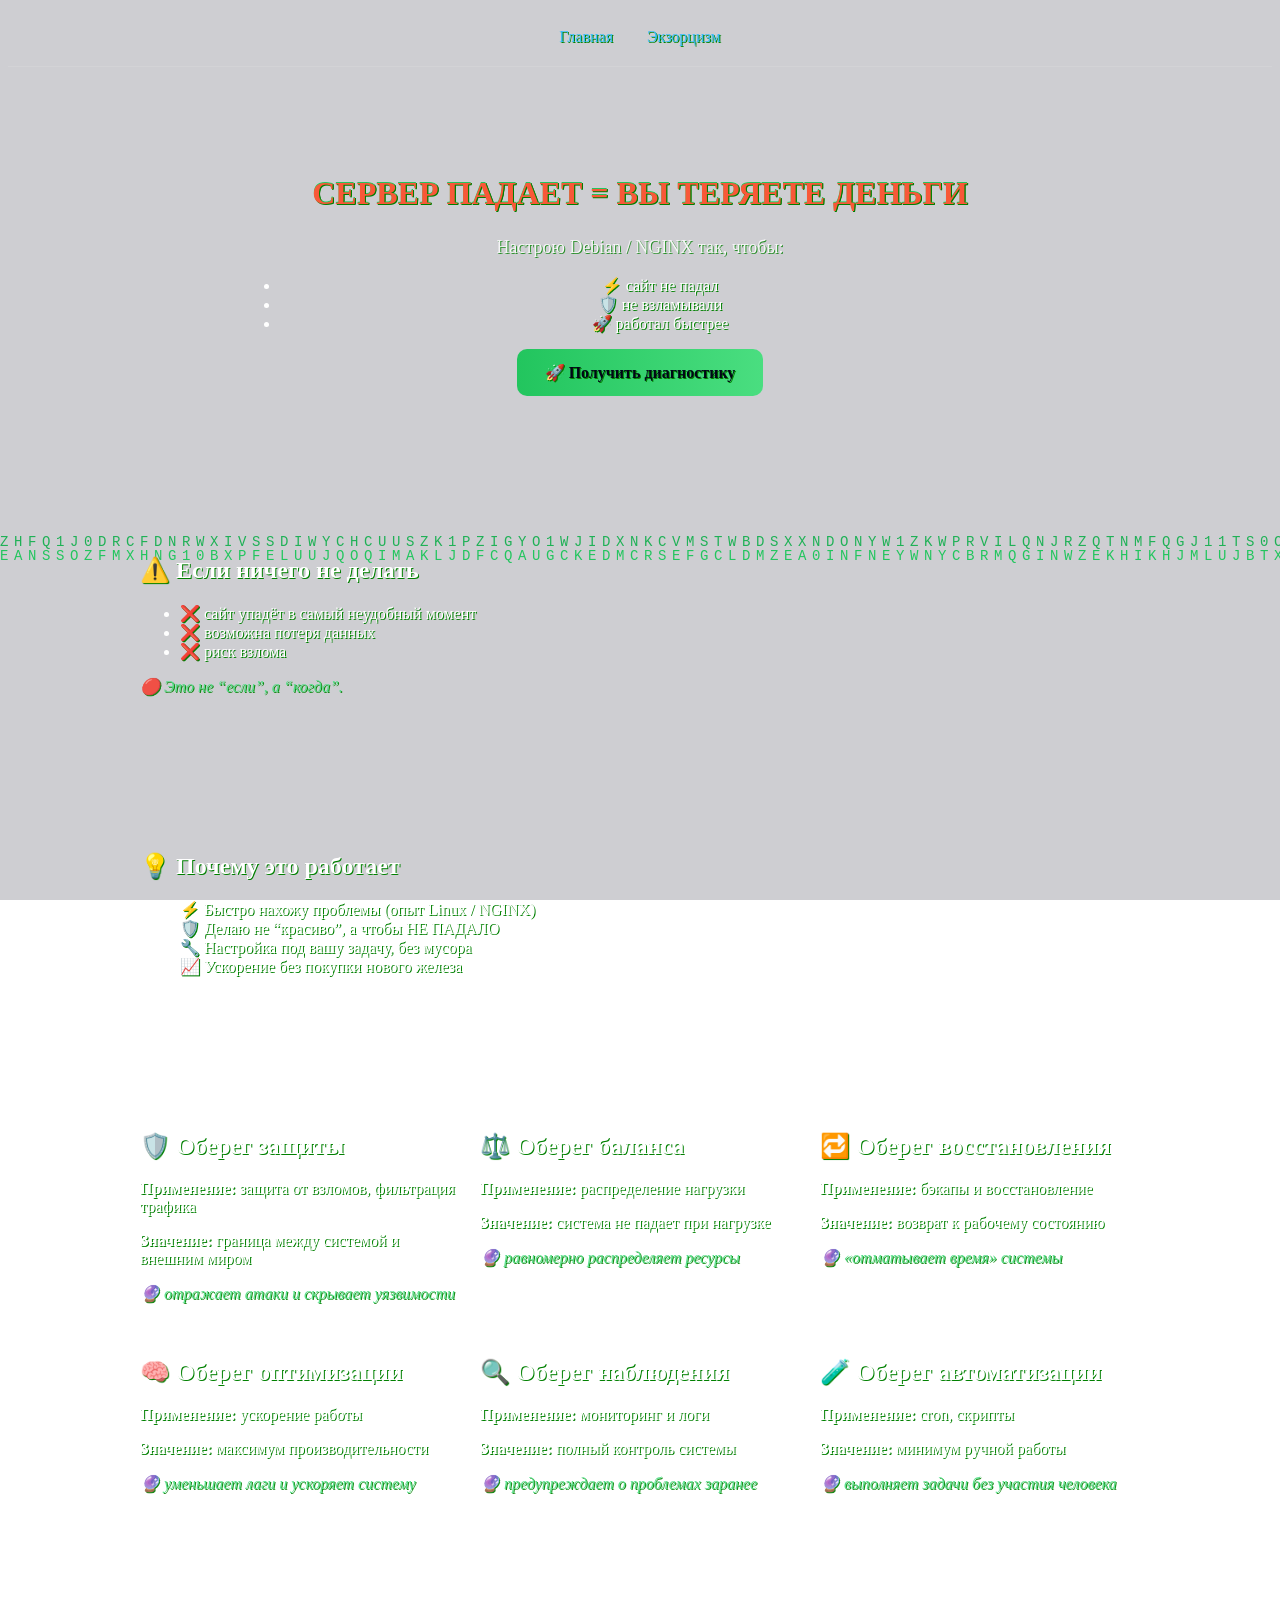
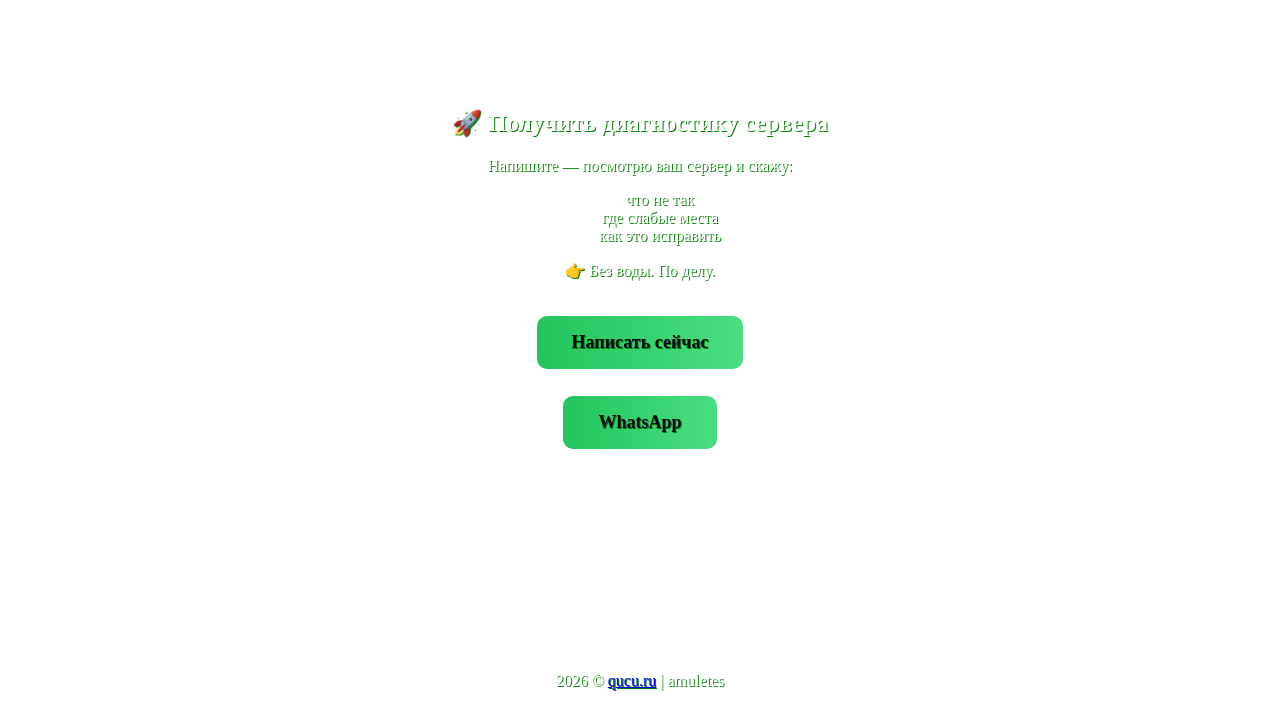
==== commit 2c8bcad4: "date and link" ====
--- a/amuletes.html
+++ b/amuletes.html
@@ -544,7 +544,7 @@
 </section>
     </main>
     <footer>
-        <p><span id="date"></span> &copy; amuletes</p>
+        <p><span id="date"></span> &copy; <a href="https://qucu.ru">qucu.ru</a> | amuletes</p>
     </footer>
 </body>
 <script src="js/matrix.js"></script>
